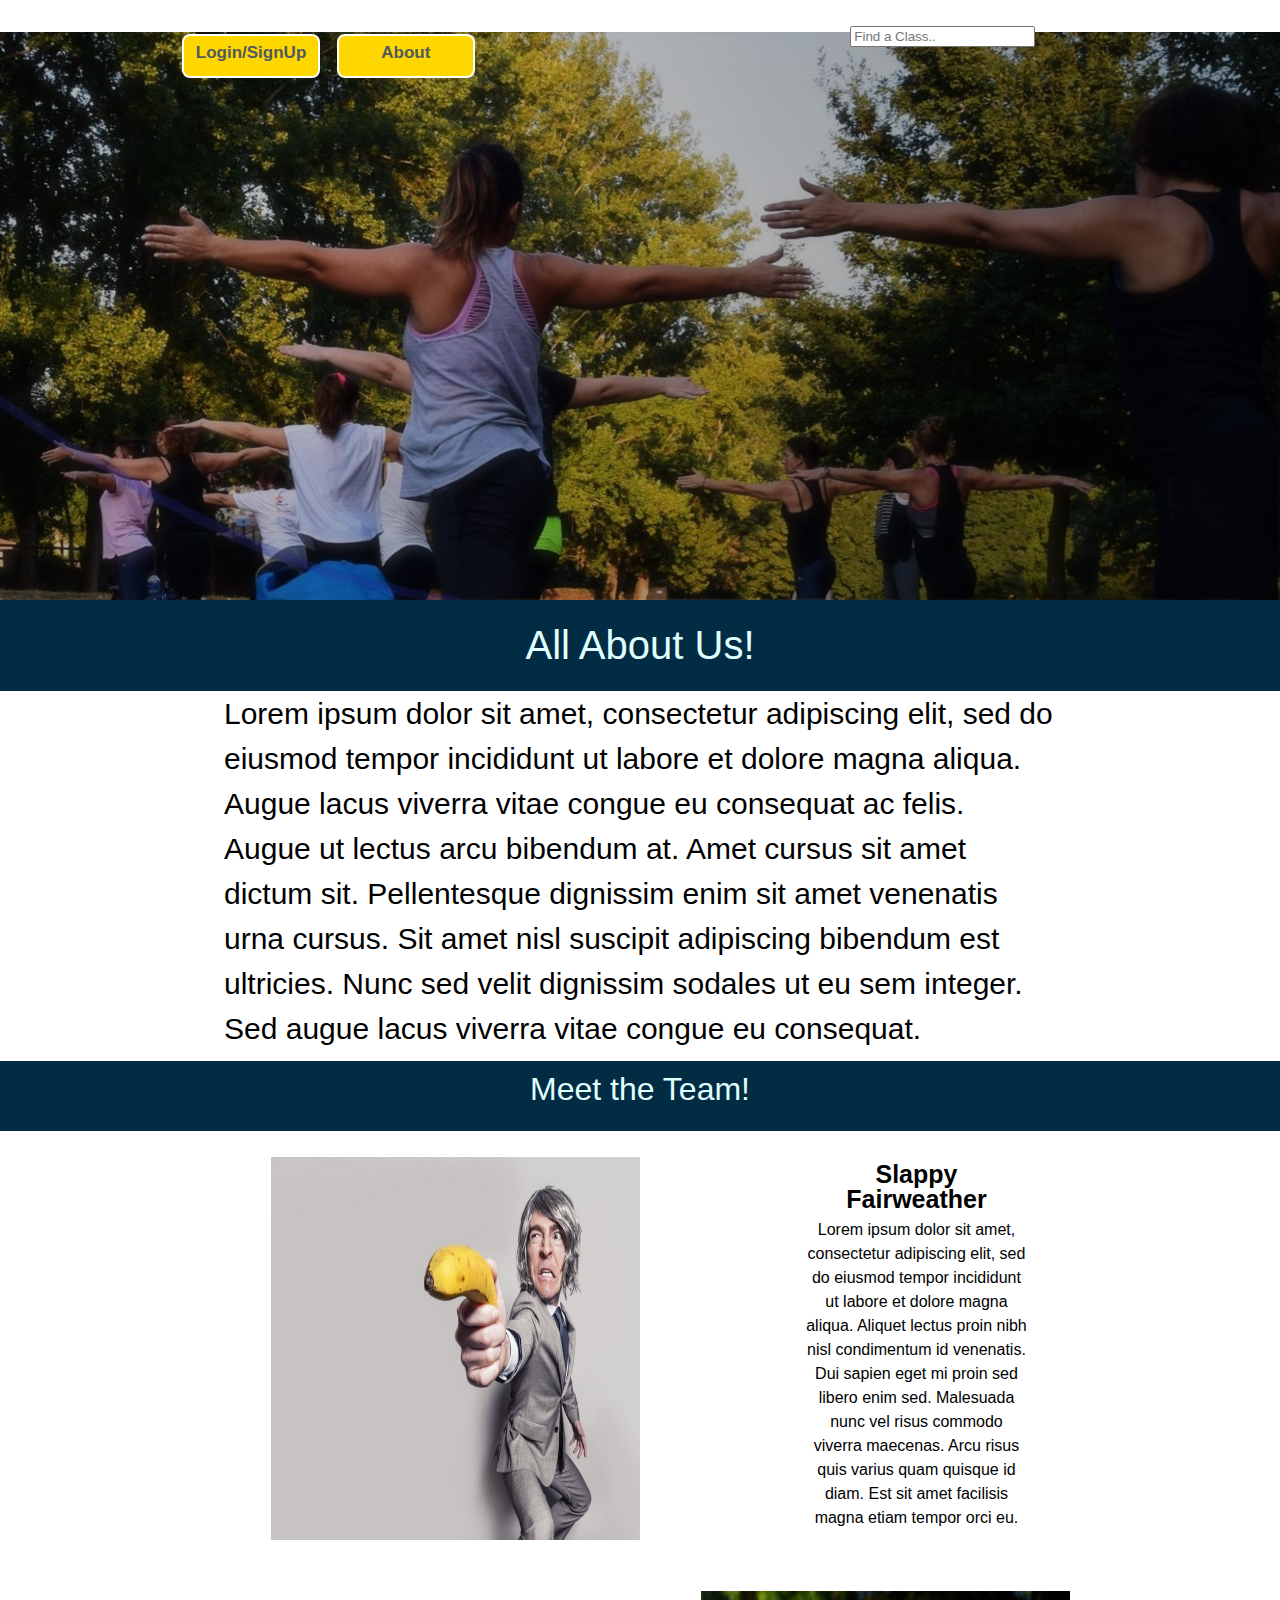
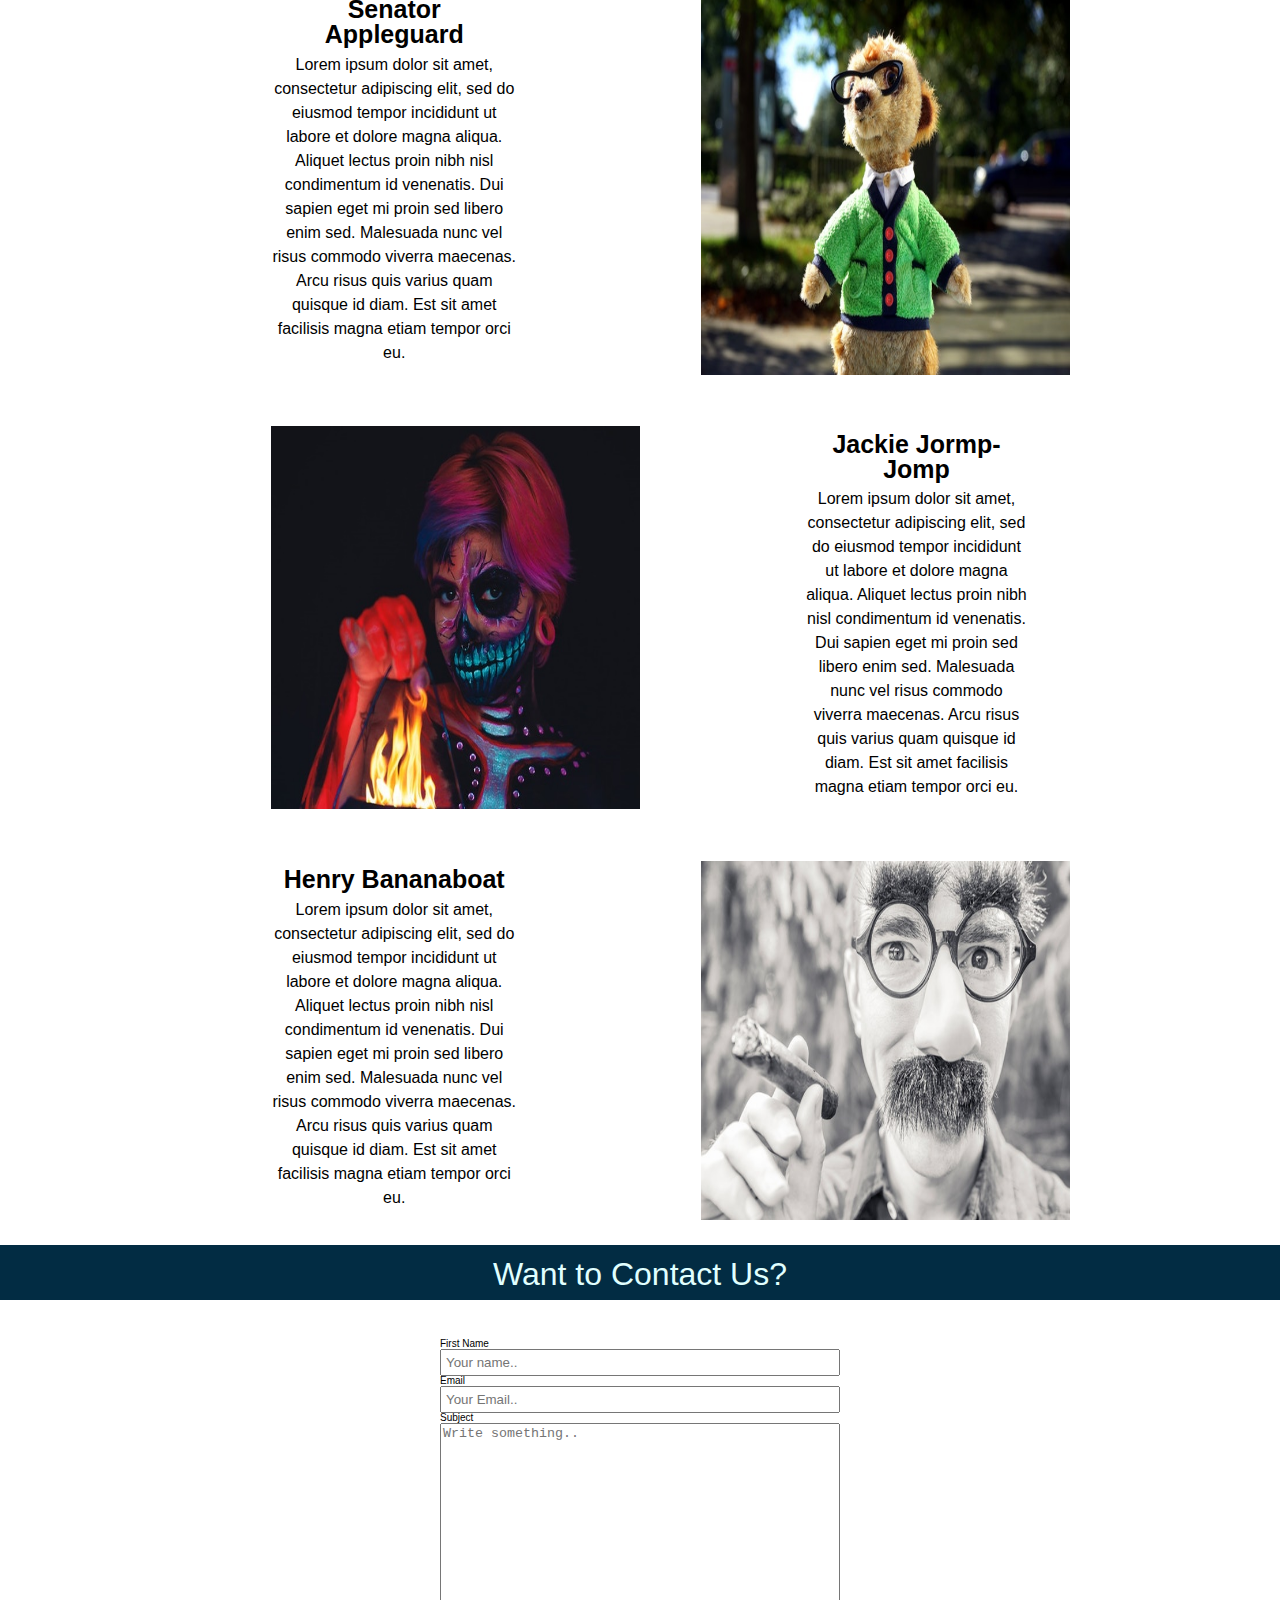
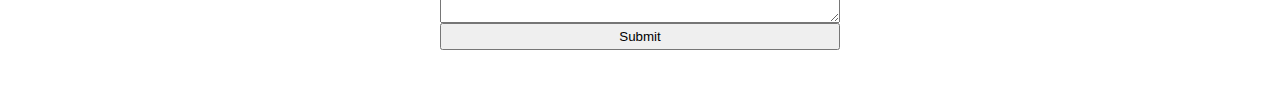
==== About.html @ 6caebe94 "forgot file lol" ====
<!doctype html>

<html lang="en">
<head>
  <meta name="viewport" content="width=device-width, initial-scale=1">
  <meta charset="utf-8">

  <title>Welcome to Fitness Anywhere!</title>

  <link href="https://fonts.googleapis.com/css?family=Heebo&display=swap" rel="stylesheet">
  <link href="css/index.css" rel="stylesheet">

  <!--[if lt IE 9]>
    <script src="https://cdnjs.cloudflare.com/ajax/libs/html5shiv/3.7.3/html5shiv.js"></script>
  <![endif]-->
</head>


<header class="aboutHeader">
	
	<nav class="navigation">
	  <a class="navbtn" href=#>Login/SignUp</a>
	  <a class="navbtn"href="About.html">About</a>
	</nav>
	<div class="searchBar">
	<input type="text" placeholder="Find a Class..">
	</div>
</header>
<div class="title">
<h1>All About Us!</h1>
</div>

<body>
	<div class="aboutTheTeam">
<p>Lorem ipsum dolor sit amet, consectetur adipiscing elit, sed do eiusmod tempor incididunt ut labore et dolore magna aliqua. Augue lacus viverra vitae congue eu consequat ac felis. Augue ut lectus arcu bibendum at. Amet cursus sit amet dictum sit. Pellentesque dignissim enim sit amet venenatis urna cursus. Sit amet nisl suscipit adipiscing bibendum est ultricies. Nunc sed velit dignissim sodales ut eu sem integer. Sed augue lacus viverra vitae congue eu consequat.</p>
</div>

<div class="meetTheTeam">

	<h2>Meet the Team!</h2>

	<div class="personOne">
		<img src="img/action-adult-angry-37547.jpg">
		<div class="personDescription">
		<h3>Slappy Fairweather</h3>
		<p>Lorem ipsum dolor sit amet, consectetur adipiscing elit, sed do eiusmod tempor incididunt ut labore et dolore magna aliqua. Aliquet lectus proin nibh nisl condimentum id venenatis. Dui sapien eget mi proin sed libero enim sed. Malesuada nunc vel risus commodo viverra maecenas. Arcu risus quis varius quam quisque id diam. Est sit amet facilisis magna etiam tempor orci eu.</p>
		</div>
	</div>

	<div class="personTwo">
			<img src="img/adorable-baby-blur-171183.jpg">
			<div class="personDescription">
			<h3>Senator Appleguard</h3>
			<p>Lorem ipsum dolor sit amet, consectetur adipiscing elit, sed do eiusmod tempor incididunt ut labore et dolore magna aliqua. Aliquet lectus proin nibh nisl condimentum id venenatis. Dui sapien eget mi proin sed libero enim sed. Malesuada nunc vel risus commodo viverra maecenas. Arcu risus quis varius quam quisque id diam. Est sit amet facilisis magna etiam tempor orci eu.</p>
			</div>
		</div>

	<div class="personOne">
				<img src="img/art-artistic-artistic-make-up-3042181.jpg">
				<div class="personDescription">
				<h3>Jackie Jormp-Jomp</h3>
				<p>Lorem ipsum dolor sit amet, consectetur adipiscing elit, sed do eiusmod tempor incididunt ut labore et dolore magna aliqua. Aliquet lectus proin nibh nisl condimentum id venenatis. Dui sapien eget mi proin sed libero enim sed. Malesuada nunc vel risus commodo viverra maecenas. Arcu risus quis varius quam quisque id diam. Est sit amet facilisis magna etiam tempor orci eu.</p>
				</div>
		</div>

		<div class="personTwo">
				<img src="img/adult-black-and-white-cigar-543.jpg">
				<div class="personDescription">
				<h3>Henry Bananaboat</h3>
				<p>Lorem ipsum dolor sit amet, consectetur adipiscing elit, sed do eiusmod tempor incididunt ut labore et dolore magna aliqua. Aliquet lectus proin nibh nisl condimentum id venenatis. Dui sapien eget mi proin sed libero enim sed. Malesuada nunc vel risus commodo viverra maecenas. Arcu risus quis varius quam quisque id diam. Est sit amet facilisis magna etiam tempor orci eu.</p>
				</div>
			</div>



	</div>

	<div class="contactUs">
		<h2>Want to Contact Us?</h2>

		<div class="contactForm">
		<form action="action_page.php">

			<div class="contform">
				<label for="name">First Name</label>
				<input type="text" id="fname" name="name" placeholder="Your name..">
			
				<label for="email">Email</label>
				<input type="text" id="email" name="email" placeholder="Your Email..">
			
				
				<label for="subject">Subject</label>
				<textarea id="subject" name="subject" placeholder="Write something.." style="height:200px"></textarea>
			
				<input type="submit" value="Submit">
			</div>
			  </form>
	</div>
	
</div>
	


</body>
---- css/index.css ----
/* http://meyerweb.com/eric/tools/css/reset/ 
   v2.0 | 20110126
   License: none (public domain)
*/
html,
body,
div,
span,
applet,
object,
iframe,
h1,
h2,
h3,
h4,
h5,
h6,
p,
blockquote,
pre,
a,
abbr,
acronym,
address,
big,
cite,
code,
del,
dfn,
em,
img,
ins,
kbd,
q,
s,
samp,
small,
strike,
strong,
sub,
sup,
tt,
var,
b,
u,
i,
center,
dl,
dt,
dd,
ol,
ul,
li,
fieldset,
form,
label,
legend,
table,
caption,
tbody,
tfoot,
thead,
tr,
th,
td,
article,
aside,
canvas,
details,
embed,
figure,
figcaption,
footer,
header,
hgroup,
menu,
nav,
output,
ruby,
section,
summary,
time,
mark,
audio,
video {
  margin: 0;
  padding: 0;
  border: 0;
  font-size: 100%;
  font: inherit;
  vertical-align: baseline;
}
/* HTML5 display-role reset for older browsers */
article,
aside,
details,
figcaption,
figure,
footer,
header,
hgroup,
menu,
nav,
section {
  display: block;
}
body {
  line-height: 1;
}
ol,
ul {
  list-style: none;
}
blockquote,
q {
  quotes: none;
}
blockquote:before,
blockquote:after,
q:before,
q:after {
  content: '';
  content: none;
}
table {
  border-collapse: collapse;
  border-spacing: 0;
}
* {
  box-sizing: border-box;
}
html {
  font-size: 62.5%;
}
html,
body {
  font-family: 'Roboto', sans-serif;
}
h1,
h2,
h3,
h4,
h5 {
  background: #022c43;
  font-family: 'Source Sans Pro', sans-serif;
  padding: 1%;
  color: lightcyan;
}
h1 {
  font-size: 4rem;
}
h2 {
  font-size: 3.2rem;
  padding-bottom: 10px;
}
h4 {
  font-size: 2.5rem;
  padding-bottom: 10px;
}
p {
  line-height: 1.5;
  font-size: 1.6rem;
  padding-bottom: 10px;
}
img {
  max-width: 100%;
  height: auto;
}
.container {
  max-width: 800px;
  width: 100%;
  margin: 0 auto;
}
header {
  display: flex;
  padding: 2%;
  justify-content: space-around;
  background: url('../img/active-activity-adult-1472887\ \(1\).jpg') 100% 100% no-repeat;
  height: 600px;
}
@media (max-width: 500px) {
  header {
    background: url('../img/mobile\ header.jpg') 100% 100% no-repeat;
    flex-direction: column-reverse;
    height: auto;
    width: 100%;
    align-items: center;
  }
}
header .navigation {
  display: flex;
  justify-content: center;
}
@media (max-width: 500px) {
  header .navigation {
    flex-direction: column;
  }
}
header .navigation a {
  text-decoration: none;
  color: #d1eecc;
  padding: 11%;
  font-weight: bold;
  margin: 5%;
  background: black;
  height: 8%;
  width: 100%;
  border-radius: 10px;
}
header .navigation .navbtn {
  background: #ffd700;
  border: none;
  border-radius: 8px;
  padding: 5% 40%;
  color: #4f5a5f;
  font-weight: bold;
  font-size: 1.7rem;
  width: 70%;
  displaY: flex;
  justify-content: center;
  border: 2px solid white;
}
@media (max-width: 500px) {
  header .navigation .navbtn {
    width: 50%;
    font-size: 2rem;
    padding: 5% 50%;
  }
}
header img {
  width: 60%;
}
.title {
  display: flex;
  justify-content: center;
  padding: 1%;
  background: #022c43;
}
.title h1 {
  display: flex;
  padding: 1%;
  font-size: 4rem;
  width: 50%;
  justify-content: center;
}
@media (max-width: 500px) {
  .title h1 {
    width: 100%;
    text-align: center;
  }
}
.footer {
  width: 100%;
  border-top: 2px dashed silver;
  background: #FFEBCD;
}
.footer p {
  text-align: center;
  color: #212529;
  font-size: 1.6rem;
  padding: 20px;
}
.aboutUs {
  display: flex;
  background: #f2eee5;
}
@media (max-width: 500px) {
  .aboutUs {
    display: flex;
    flex-direction: column;
  }
}
.aboutUs .workoutClass {
  display: flex;
  justify-content: center;
  margin-left: 5%;
}
.aboutUs .workoutClass img {
  width: 50%;
  height: auto;
  border-top: dashed 2px lightgray;
}
@media (max-width: 500px) {
  .aboutUs .workoutClass img {
    width: 100%;
  }
}
.aboutUs .welcomePgraph {
  display: flex;
  flex-direction: column;
  justify-content: center;
}
@media (max-width: 500px) {
  .aboutUs .welcomePgraph {
    align-items: center;
  }
}
.aboutUs .welcomePgraph p {
  width: 62%;
  border-bottom: dashed 2px lightgray;
}
.aboutUs .welcomePgraph h2 {
  padding-top: 2%;
  width: 61%;
  border-radius: 2px;
}
@media (max-width: 500px) {
  .aboutUs .welcomePgraph h2 {
    width: 100%;
  }
}
.content-pick {
  padding-top: 30px;
  display: flex;
  justify-content: space-around;
}
@media (max-width: 500px) {
  .content-pick {
    display: flex;
    flex-direction: column;
    align-items: center;
  }
}
.content-pick .classType {
  width: 25%;
  margin-bottom: 30px;
}
@media (max-width: 500px) {
  .content-pick .classType {
    width: 62%;
  }
}
.content-pick .classType h4 {
  display: flex;
  justify-content: center;
  border-radius: 12px;
}
@media (max-width: 500px) {
  .content-pick .classType h4 {
    font-size: 2rem;
    font-weight: bold;
  }
}
.content-pick .classType p {
  display: flex;
  justify-content: center;
}
@media (max-width: 500px) {
  .content-pick .classType p {
    font-size: 1.2rem;
  }
}
.content-pick .classType .btn {
  display: flex;
  justify-content: center;
  align-items: center;
  background-color: #ecf4f3;
  margin: 0 10px 20px;
  cursor: pointer;
  width: 180px;
  height: 45px;
  font-size: 2rem;
  border-radius: 10px;
  color: #0c093c;
}
.content-pick .classType .btn:hover {
  background-color: #0c093c;
  color: #ecf4f3;
}
@media (max-width: 500px) {
  .content-pick .classType .btn {
    display: flex;
    justify-content: center;
    align-items: center;
    background-color: #ecf4f3;
    margin: 0 10px 20px;
    cursor: pointer;
    width: 300px;
    height: 45px;
    font-size: 2rem;
    border-radius: 10px;
    color: #0c093c;
  }
  .content-pick .classType .btn:hover {
    background-color: #0c093c;
    color: #ecf4f3;
  }
}
.container-home {
  width: 100%;
  background: lightgray;
}
.container-home h2 {
  display: flex;
  justify-content: center;
  height: 100px;
  font-size: 4rem;
}
@media (max-width: 500px) {
  .container-home h2 {
    font-size: 3rem;
    text-align: center;
    height: 75px;
  }
}
.hostingClass {
  font-size: 2rem;
}
.hostingClass .formUniversal {
  display: flex;
  justify-content: center;
}
.hostingClass .formUniversal .classForm1 {
  display: flex;
  flex-direction: column;
  padding: 3% 2%;
}
.hostingClass .formUniversal .classForm2 {
  display: flex;
  flex-direction: column;
  padding: 3% 2%;
}
.hostingClass input {
  width: 300px;
  margin: 2% 3%;
  height: 40px;
}
@media (max-width: 500px) {
  .hostingClass input {
    width: 200px;
  }
}
.hostingClass .row3 {
  display: flex;
  justify-content: center;
}
.hostingClass textarea {
  width: 500px;
}
@media (max-width: 500px) {
  .hostingClass textarea {
    width: 300px;
  }
}
.hostingClass .actions {
  display: flex;
  justify-content: center;
  padding: 1%;
  margin: 0% 2%;
}
.classSearch {
  margin-left: 4%;
}
.classSearch p {
  font-size: 3rem;
}
.classSearch .btn {
  text-decoration: none;
  background: #ffd700;
  border: none;
  border-radius: 8px;
  padding: 0.3%;
  color: #4f5a5f;
  font-weight: bold;
  font-size: 2rem;
  width: 15%;
  border: 2px solid white;
}
.aboutTheTeam {
  display: flex;
  justify-content: center;
}
.aboutTheTeam p {
  font-size: 3rem;
  width: 65%;
}
.meetTheTeam h2 {
  display: flex;
  justify-content: center;
  padding-bottom: 2%;
}
.meetTheTeam h3 {
  background: none;
  width: 40%;
  color: black;
  font-size: 2.5rem;
  font-weight: bold;
}
.meetTheTeam p {
  width: 40%;
}
.meetTheTeam .personOne {
  padding: 2%;
  display: flex;
}
.meetTheTeam .personOne img {
  width: 30%;
  margin-left: 20%;
}
.meetTheTeam .personOne .personDescription {
  display: flex;
  flex-direction: column;
  text-align: center;
  align-items: center;
  margin-right: 5%;
}
.meetTheTeam .personTwo {
  padding: 2%;
  display: flex;
  flex-direction: row-reverse;
}
.meetTheTeam .personTwo img {
  width: 30%;
  margin-right: 15%;
}
.meetTheTeam .personTwo .personDescription {
  display: flex;
  flex-direction: column;
  text-align: center;
  align-items: center;
  margin-left: 5%;
}
.contactUs h2 {
  display: flex;
  justify-content: center;
}
.contactUs .contactForm {
  display: flex;
  justify-content: center;
  padding: 3%;
}
.contactUs .contform {
  display: flex;
  flex-direction: column;
}
.contactUs .contform input {
  width: 400px;
  padding: 1%;
}
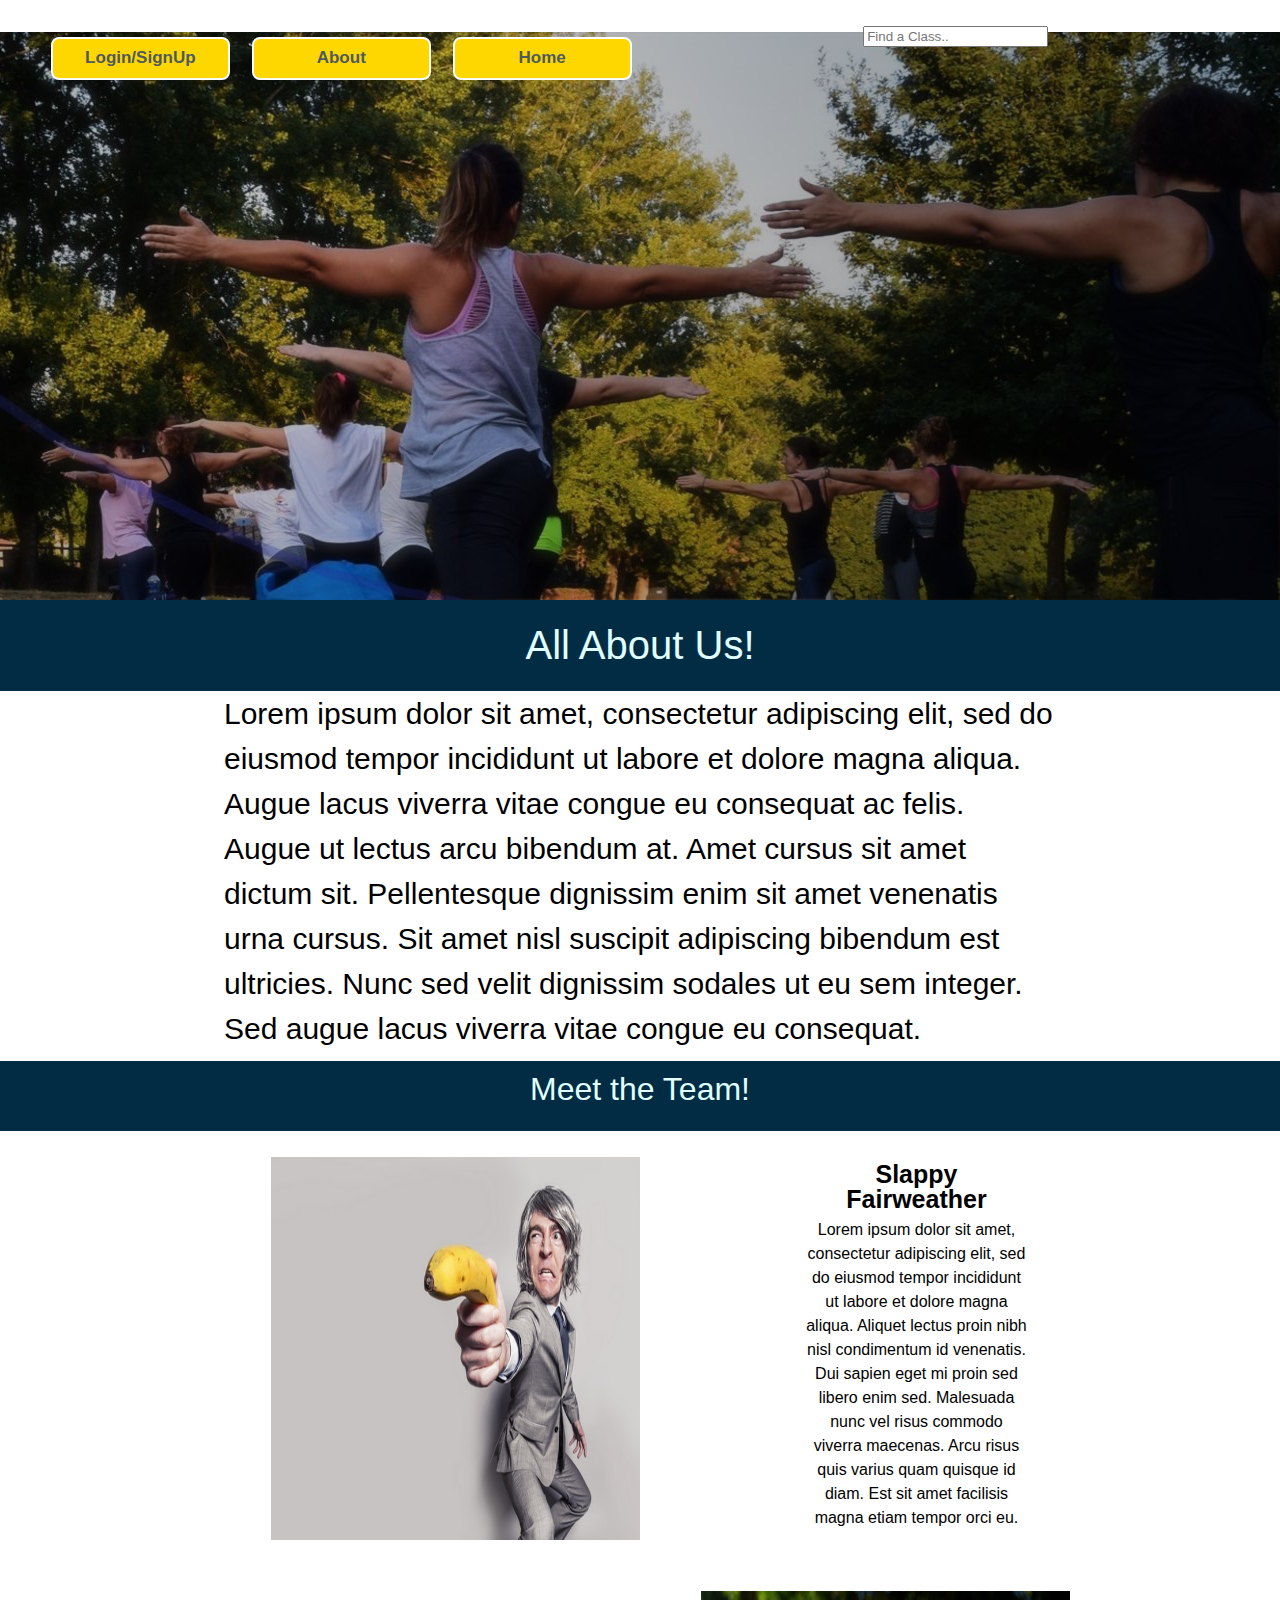
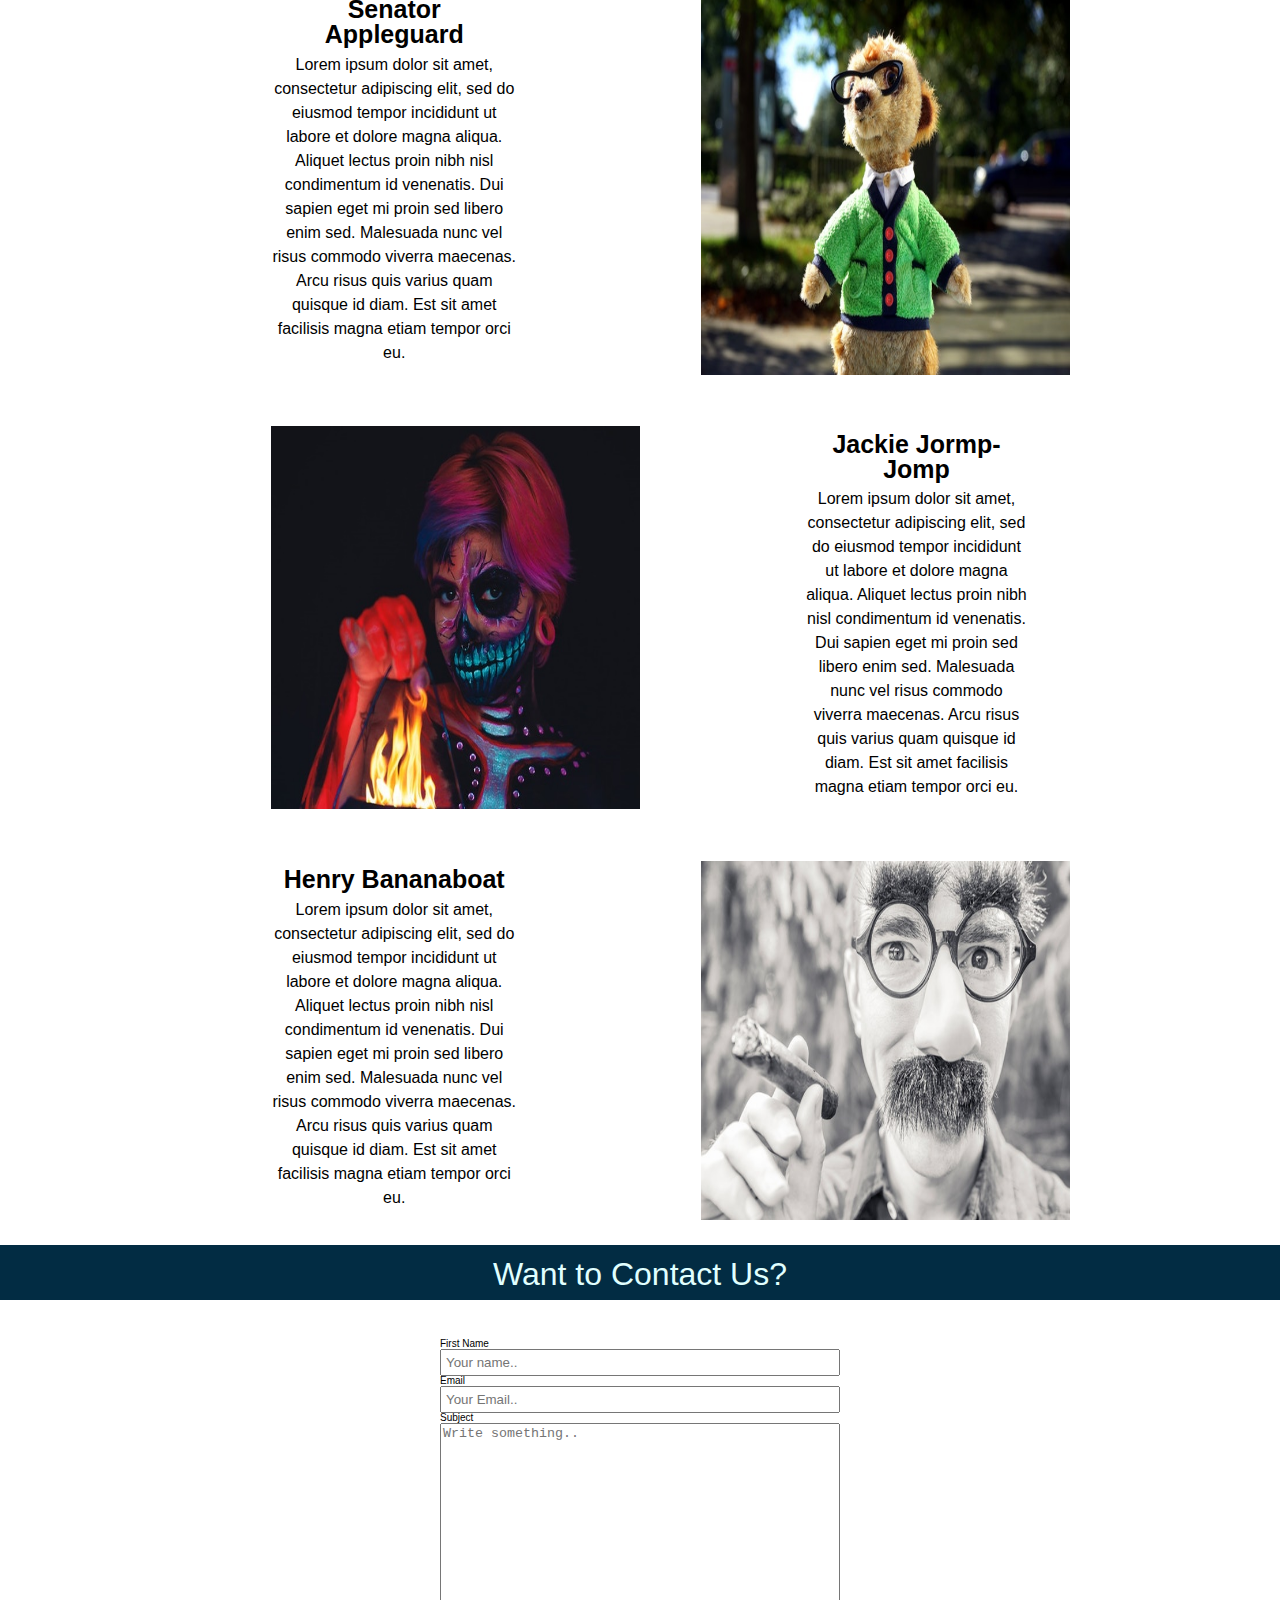
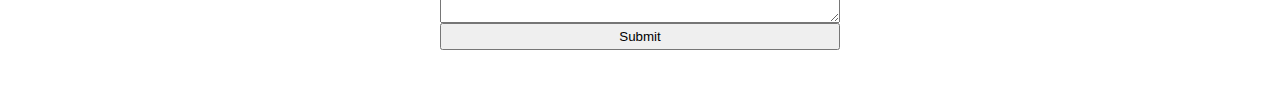
==== commit 3a9e9932: "added home button on about page" ====
--- a/About.html
+++ b/About.html
@@ -21,6 +21,7 @@
 	<nav class="navigation">
 	  <a class="navbtn" href=#>Login/SignUp</a>
 	  <a class="navbtn"href="About.html">About</a>
+	  <a class="navbtn"href="index.html">Home</a>
 	</nav>
 	<div class="searchBar">
 	<input type="text" placeholder="Find a Class..">
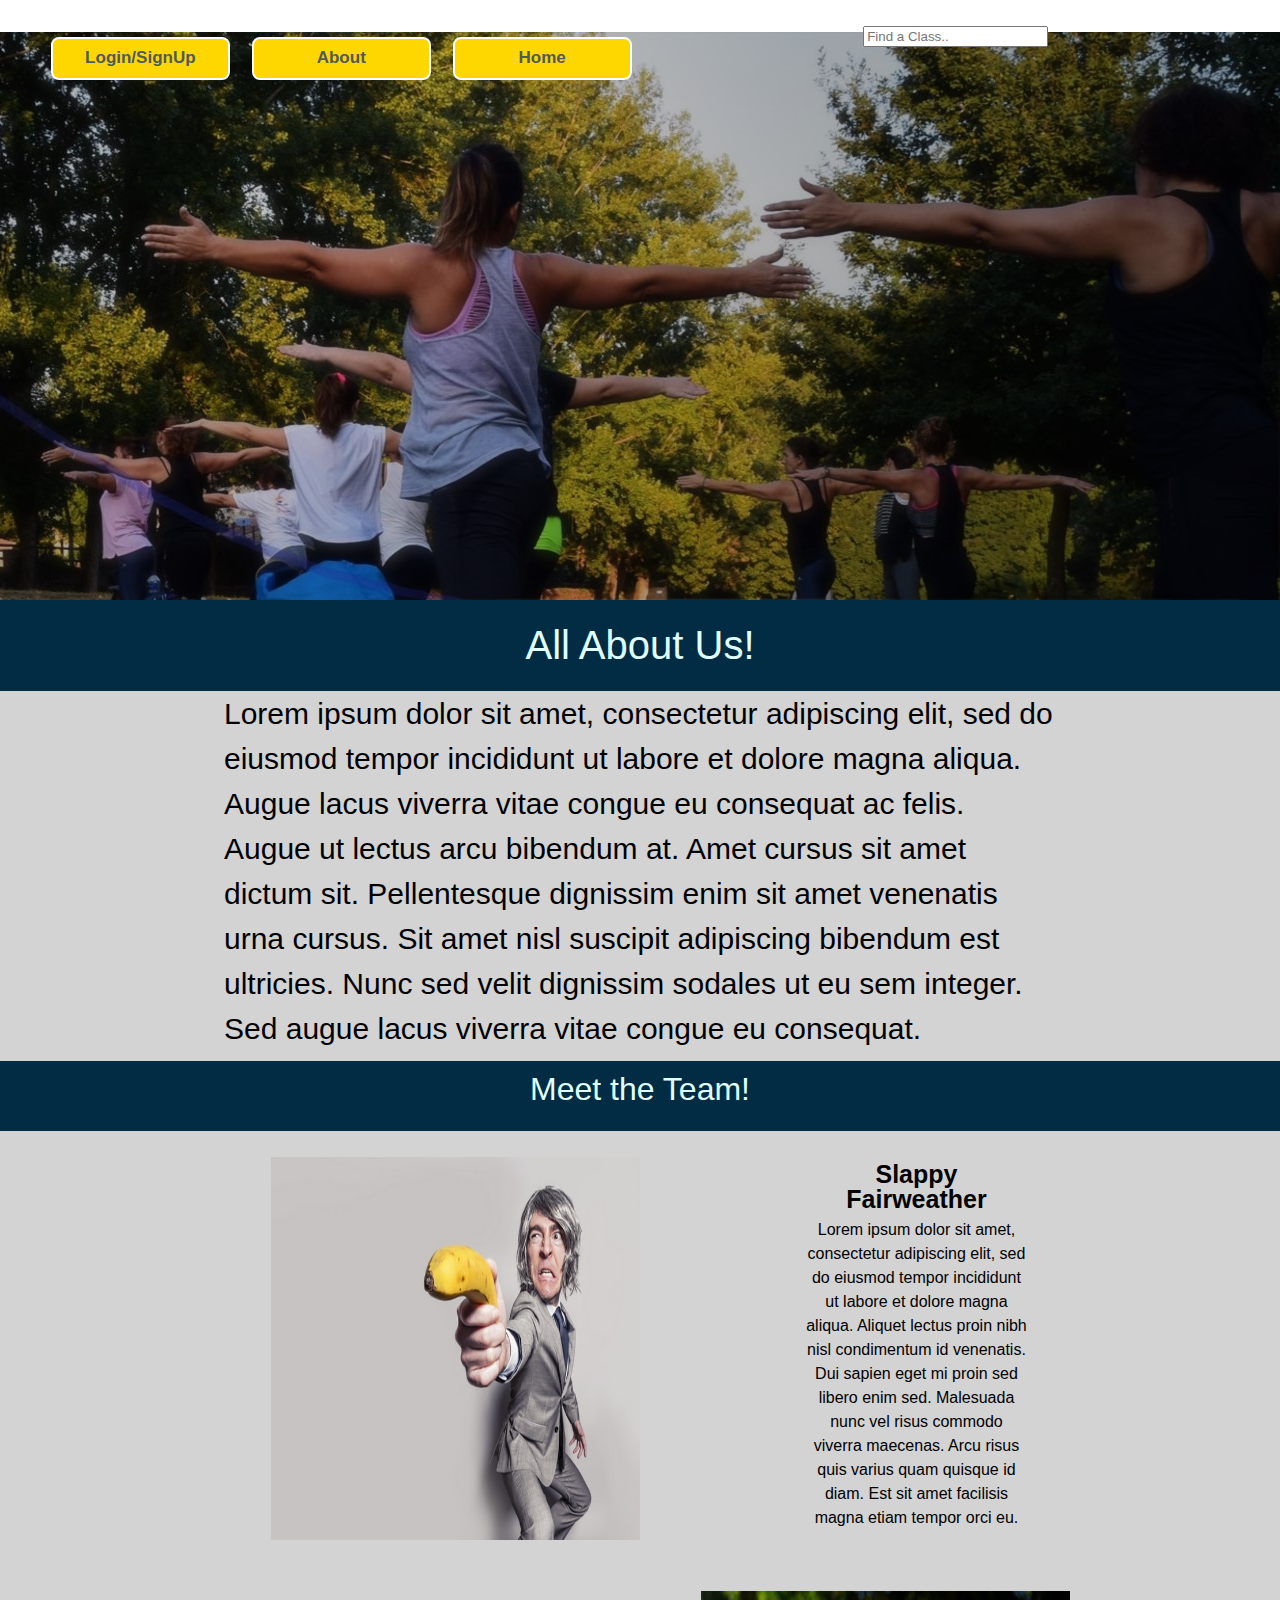
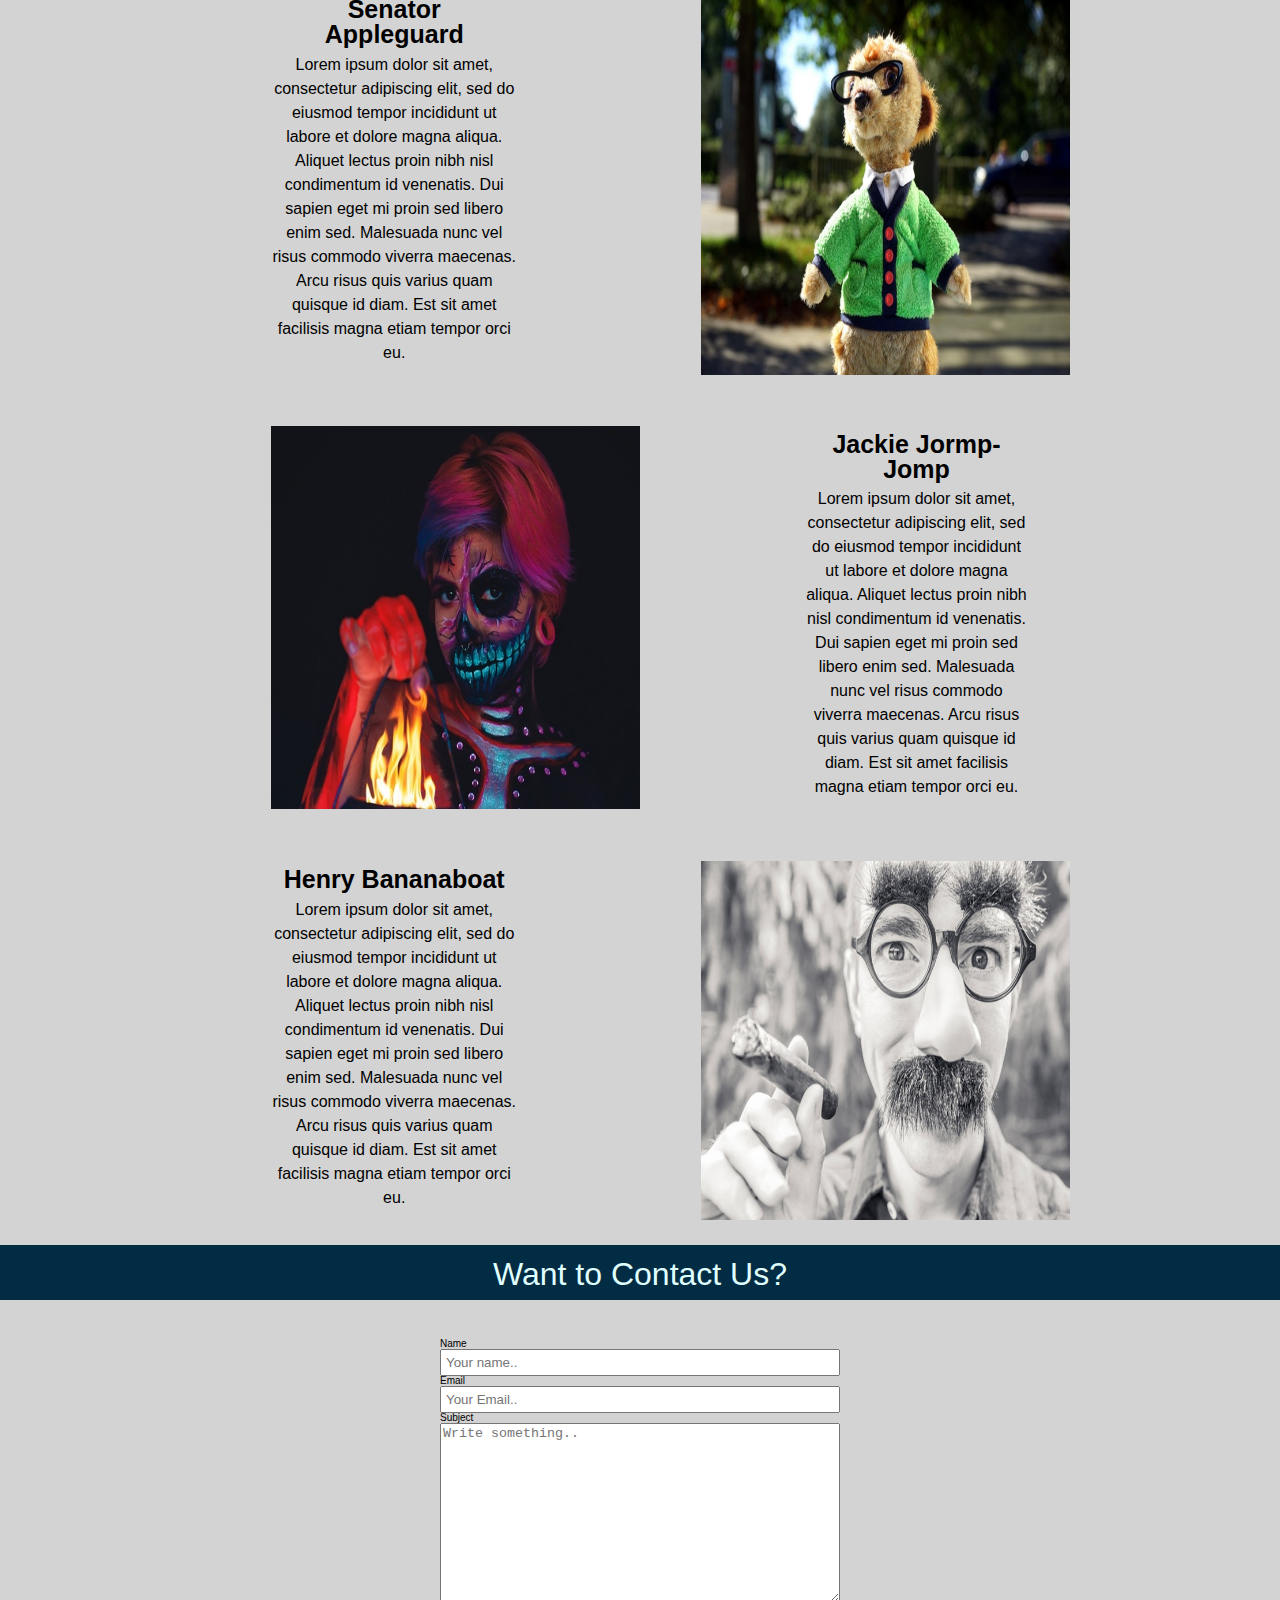
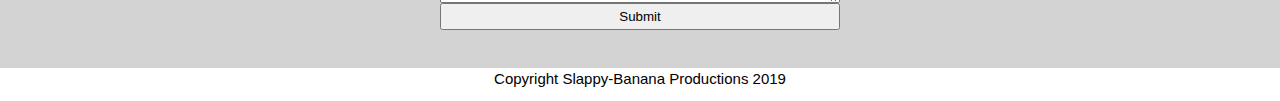
==== commit ad0ae925: "background on about, footer added" ====
--- a/About.html
+++ b/About.html
@@ -83,7 +83,7 @@
 		<form action="action_page.php">
 
 			<div class="contform">
-				<label for="name">First Name</label>
+				<label for="name">Name</label>
 				<input type="text" id="fname" name="name" placeholder="Your name..">
 			
 				<label for="email">Email</label>
@@ -91,7 +91,7 @@
 			
 				
 				<label for="subject">Subject</label>
-				<textarea id="subject" name="subject" placeholder="Write something.." style="height:200px"></textarea>
+				<textarea id="subject" name="subject" placeholder="Write something.." style="height:180px"></textarea>
 			
 				<input type="submit" value="Submit">
 			</div>
@@ -100,7 +100,10 @@
 	
 </div>
 	
-
+<footer>
+	<p>Copyright Slappy-Banana Productions 2019</p>
+</footer>
 
 </body>
 
+</html>--- a/css/index.css
+++ b/css/index.css
@@ -249,16 +249,12 @@
     text-align: center;
   }
 }
-.footer {
-  width: 100%;
-  border-top: 2px dashed silver;
-  background: #FFEBCD;
-}
-.footer p {
-  text-align: center;
-  color: #212529;
-  font-size: 1.6rem;
-  padding: 20px;
+footer {
+  display: flex;
+  justify-content: center;
+}
+footer p {
+  font-size: 1.5rem;
 }
 .aboutUs {
   display: flex;
@@ -469,10 +465,19 @@
 .aboutTheTeam {
   display: flex;
   justify-content: center;
+  background: lightgray;
 }
 .aboutTheTeam p {
   font-size: 3rem;
   width: 65%;
+}
+@media (max-width: 500px) {
+  .aboutTheTeam p {
+    font-size: 2rem;
+  }
+}
+.meetTheTeam {
+  background: lightgray;
 }
 .meetTheTeam h2 {
   display: flex;
@@ -489,13 +494,30 @@
 .meetTheTeam p {
   width: 40%;
 }
+@media (max-width: 500px) {
+  .meetTheTeam p {
+    width: 100%;
+  }
+}
 .meetTheTeam .personOne {
   padding: 2%;
   display: flex;
+}
+@media (max-width: 500px) {
+  .meetTheTeam .personOne {
+    display: flex;
+    flex-direction: column;
+  }
 }
 .meetTheTeam .personOne img {
   width: 30%;
   margin-left: 20%;
+}
+@media (max-width: 500px) {
+  .meetTheTeam .personOne img {
+    width: 100%;
+    margin: 0%;
+  }
 }
 .meetTheTeam .personOne .personDescription {
   display: flex;
@@ -509,9 +531,20 @@
   display: flex;
   flex-direction: row-reverse;
 }
+@media (max-width: 500px) {
+  .meetTheTeam .personTwo {
+    display: flex;
+    flex-direction: column;
+  }
+}
 .meetTheTeam .personTwo img {
   width: 30%;
   margin-right: 15%;
+}
+@media (max-width: 500px) {
+  .meetTheTeam .personTwo img {
+    width: 100%;
+  }
 }
 .meetTheTeam .personTwo .personDescription {
   display: flex;
@@ -520,6 +553,9 @@
   align-items: center;
   margin-left: 5%;
 }
+.contactUs {
+  background: lightgray;
+}
 .contactUs h2 {
   display: flex;
   justify-content: center;
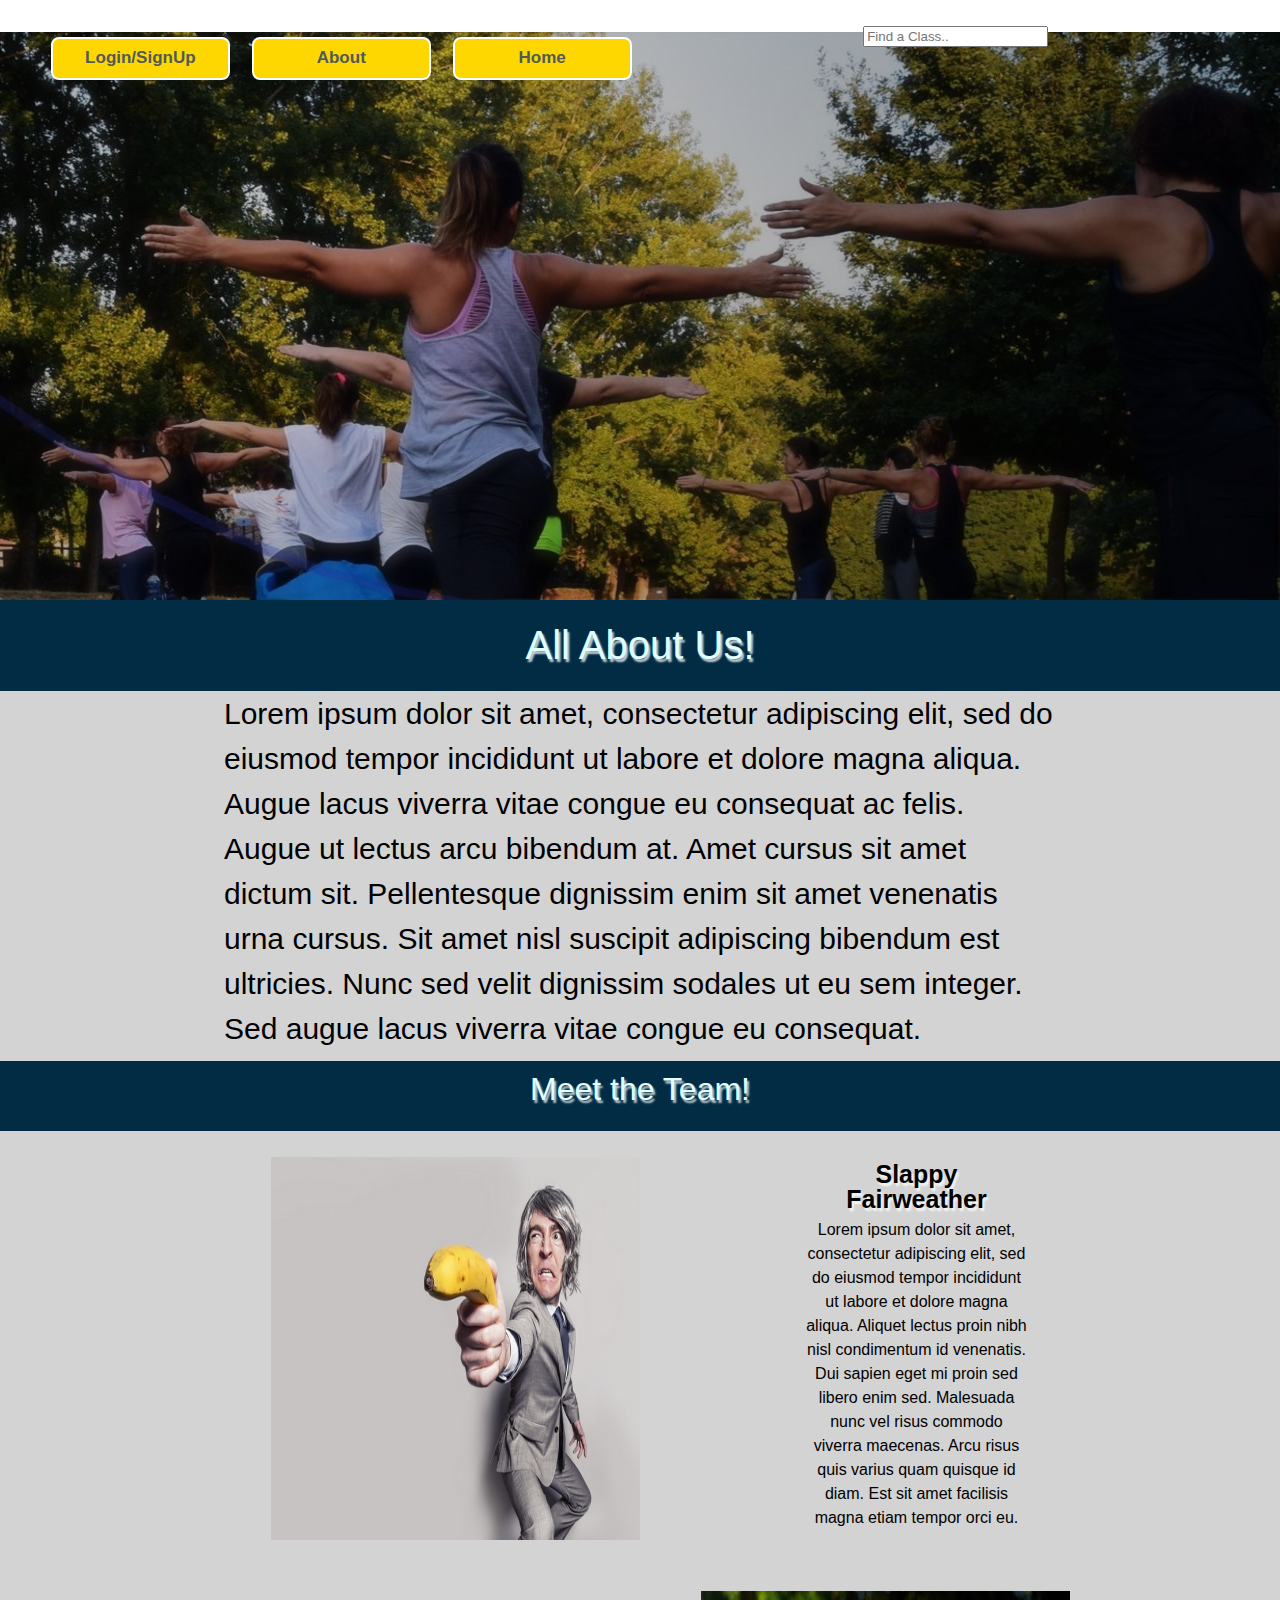
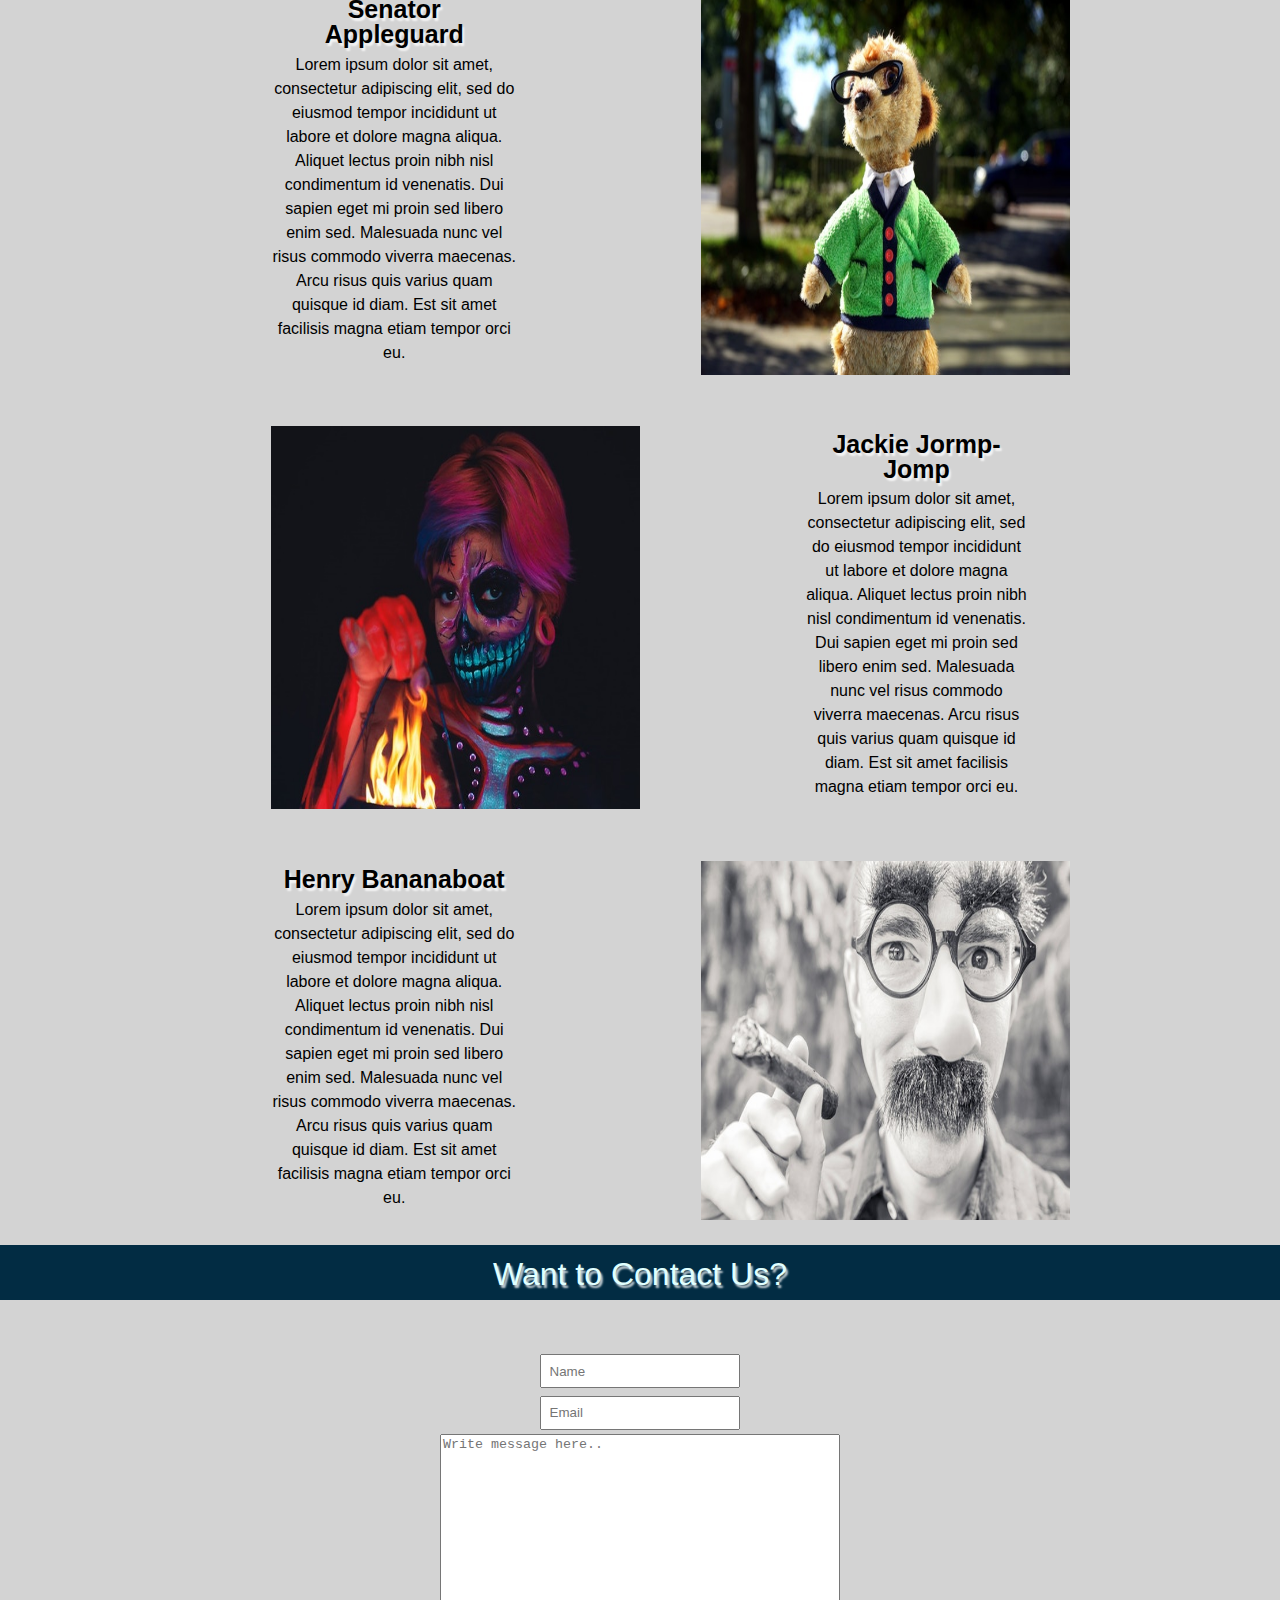
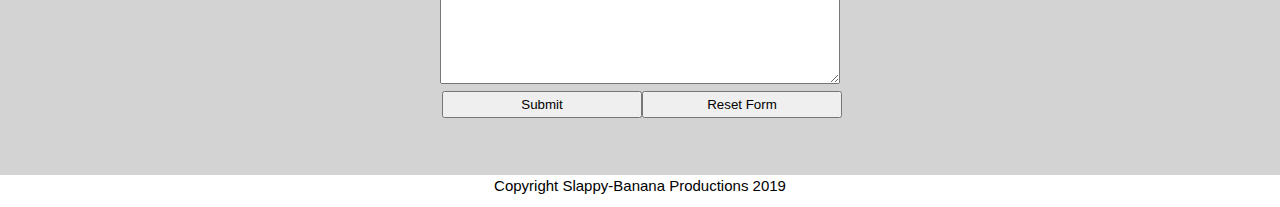
==== commit c01501fa: "header styling about contact form updated" ====
--- a/About.html
+++ b/About.html
@@ -80,22 +80,21 @@
 		<h2>Want to Contact Us?</h2>
 
 		<div class="contactForm">
-		<form action="action_page.php">
+		
+			<form method="post" action="#">
 
-			<div class="contform">
-				<label for="name">Name</label>
-				<input type="text" id="fname" name="name" placeholder="Your name..">
-			
-				<label for="email">Email</label>
-				<input type="text" id="email" name="email" placeholder="Your Email..">
-			
-				
-				<label for="subject">Subject</label>
-				<textarea id="subject" name="subject" placeholder="Write something.." style="height:180px"></textarea>
-			
-				<input type="submit" value="Submit">
+			 
+				  <div class="contactForm">
+					<input type="text" name="name" id="name" placeholder="Name" />
+					<input type="text" name="email" id="email" placeholder="Email" />
+				  
+				  <div class="row3"><textarea name="details" id="details" placeholder="Write message here.." rows="8" ></textarea></div>
+            <ul class="actions">
+              <li><input type="submit" class="primary" value="Submit" /></li>
+              <li><input type="reset" value="Reset Form" /></li>
+			</ul>
 			</div>
-			  </form>
+            </form>
 	</div>
 	
 </div>
--- a/css/index.css
+++ b/css/index.css
@@ -141,10 +141,11 @@
 h3,
 h4,
 h5 {
-  background: #022c43;
+  background: #022C43;
   font-family: 'Source Sans Pro', sans-serif;
   padding: 1%;
-  color: lightcyan;
+  text-shadow: 2px 3px 2px rgba(255, 255, 255, 0.78);
+  color: #E0FFFF;
 }
 h1 {
   font-size: 4rem;
@@ -258,7 +259,7 @@
 }
 .aboutUs {
   display: flex;
-  background: #f2eee5;
+  background: lightgray;
 }
 @media (max-width: 500px) {
   .aboutUs {
@@ -298,7 +299,7 @@
 .aboutUs .welcomePgraph h2 {
   padding-top: 2%;
   width: 61%;
-  border-radius: 2px;
+  border-radius: 0px 25px 0px 25px;
 }
 @media (max-width: 500px) {
   .aboutUs .welcomePgraph h2 {
@@ -329,7 +330,7 @@
 .content-pick .classType h4 {
   display: flex;
   justify-content: center;
-  border-radius: 12px;
+  border-radius: 0px 25px 0px 25px;
 }
 @media (max-width: 500px) {
   .content-pick .classType h4 {
@@ -556,20 +557,26 @@
 .contactUs {
   background: lightgray;
 }
+.contactUs input {
+  width: 200px;
+  padding: 2%;
+  margin: 1%;
+}
+.contactUs textarea {
+  width: 400px;
+  height: 250px;
+}
+.contactUs .actions {
+  display: flex;
+  padding: 1%;
+}
 .contactUs h2 {
   display: flex;
   justify-content: center;
 }
 .contactUs .contactForm {
   display: flex;
-  justify-content: center;
+  flex-direction: column;
+  align-items: center;
   padding: 3%;
 }
-.contactUs .contform {
-  display: flex;
-  flex-direction: column;
-}
-.contactUs .contform input {
-  width: 400px;
-  padding: 1%;
-}
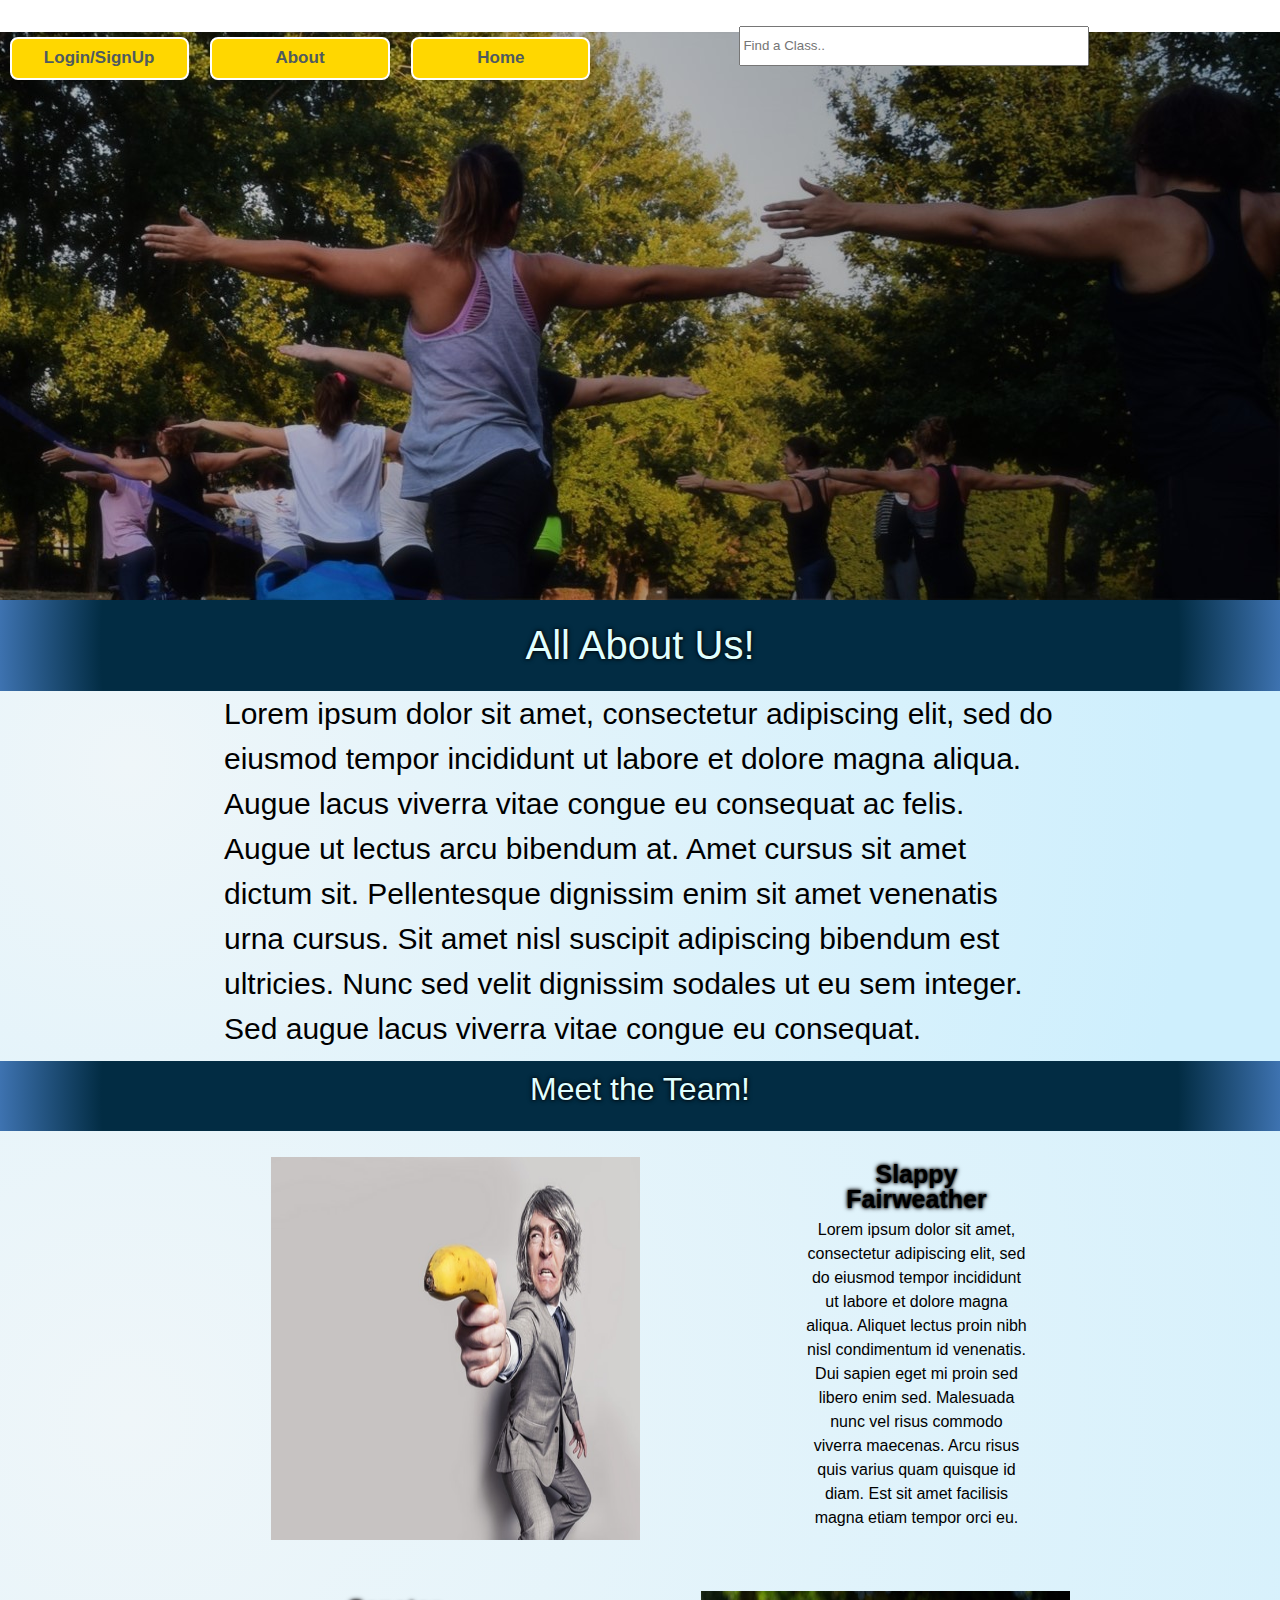
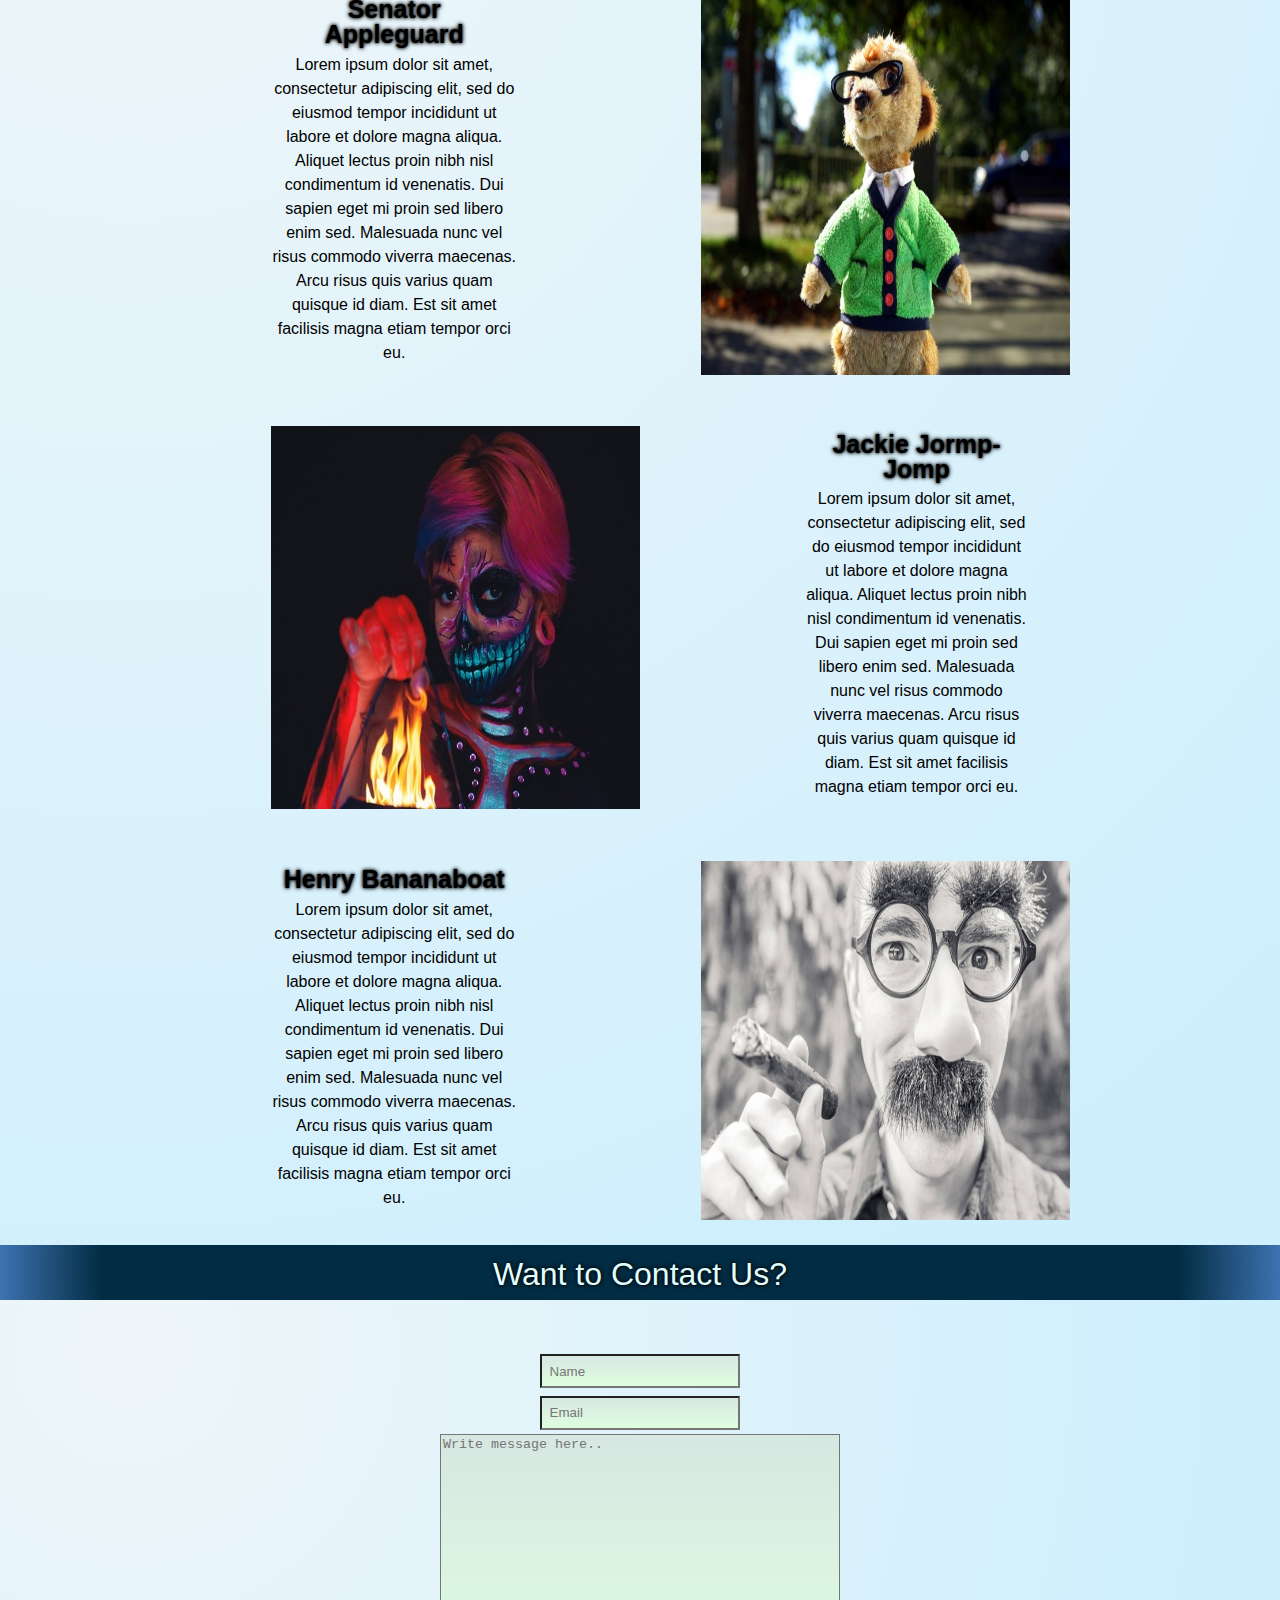
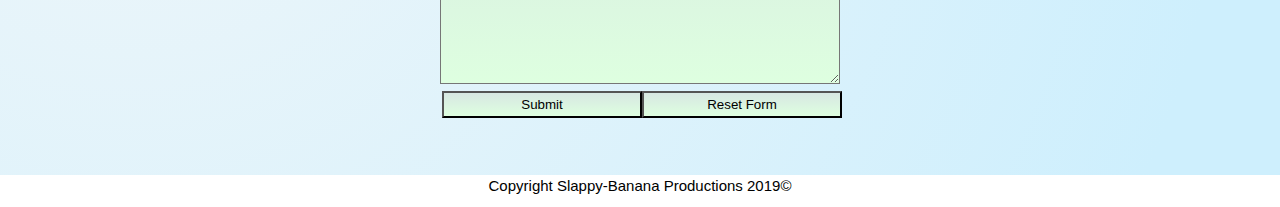
==== commit 601a09ba: "style tweak" ====
--- a/About.html
+++ b/About.html
@@ -88,7 +88,11 @@
 					<input type="text" name="name" id="name" placeholder="Name" />
 					<input type="text" name="email" id="email" placeholder="Email" />
 				  
-				  <div class="row3"><textarea name="details" id="details" placeholder="Write message here.." rows="8" ></textarea></div>
+				  <div class="row3"><textarea name="details" id="details" style="background-color: #deffe0;
+					background-image: linear-gradient(0deg, #deffe0 0%, #d7e7e2 100%);
+					
+					
+					" placeholder="Write message here.." rows="8" ></textarea></div>
             <ul class="actions">
               <li><input type="submit" class="primary" value="Submit" /></li>
               <li><input type="reset" value="Reset Form" /></li>
@@ -100,7 +104,7 @@
 </div>
 	
 <footer>
-	<p>Copyright Slappy-Banana Productions 2019</p>
+	<p>Copyright Slappy-Banana Productions 2019©</p>
 </footer>
 
 </body>
--- a/css/index.css
+++ b/css/index.css
@@ -142,10 +142,12 @@
 h4,
 h5 {
   background: #022C43;
+  background: radial-gradient(circle, #022c43 84%, #3e73b1 100%);
   font-family: 'Source Sans Pro', sans-serif;
   padding: 1%;
   text-shadow: 2px 3px 2px rgba(255, 255, 255, 0.78);
   color: #E0FFFF;
+  text-shadow: 0 0 3px #020101, 0 0 5px #0a0a0e;
 }
 h1 {
   font-size: 4rem;
@@ -186,6 +188,15 @@
     height: auto;
     width: 100%;
     align-items: center;
+  }
+}
+header .searchBar input {
+  width: 350px;
+  height: 40px;
+}
+@media (max-width: 500px) {
+  header .searchBar input {
+    width: 275px;
   }
 }
 header .navigation {
@@ -221,6 +232,10 @@
   justify-content: center;
   border: 2px solid white;
 }
+header .navigation .navbtn:hover {
+  background-color: #4f5a5f;
+  color: #ffd700;
+}
 @media (max-width: 500px) {
   header .navigation .navbtn {
     width: 50%;
@@ -236,6 +251,7 @@
   justify-content: center;
   padding: 1%;
   background: #022c43;
+  background: radial-gradient(circle, #022c43 84%, #3e73b1 100%);
 }
 .title h1 {
   display: flex;
@@ -243,6 +259,7 @@
   font-size: 4rem;
   width: 50%;
   justify-content: center;
+  background: none;
 }
 @media (max-width: 500px) {
   .title h1 {
@@ -259,7 +276,7 @@
 }
 .aboutUs {
   display: flex;
-  background: lightgray;
+  background-image: radial-gradient(circle farthest-corner at 10% 20%, #eff6f9 0%, #ceeffd 90%);
 }
 @media (max-width: 500px) {
   .aboutUs {
@@ -385,7 +402,7 @@
 }
 .container-home {
   width: 100%;
-  background: lightgray;
+  background-image: radial-gradient(circle farthest-corner at 10% 20%, #eff6f9 0%, #ceeffd 90%);
 }
 .container-home h2 {
   display: flex;
@@ -463,10 +480,14 @@
   width: 15%;
   border: 2px solid white;
 }
+.classSearch .btn:hover {
+  background-color: #4f5a5f;
+  color: #ffd700;
+}
 .aboutTheTeam {
   display: flex;
   justify-content: center;
-  background: lightgray;
+  background-image: radial-gradient(circle farthest-corner at 10% 20%, #eff6f9 0%, #ceeffd 90%);
 }
 .aboutTheTeam p {
   font-size: 3rem;
@@ -478,7 +499,7 @@
   }
 }
 .meetTheTeam {
-  background: lightgray;
+  background-image: radial-gradient(circle farthest-corner at 10% 20%, #eff6f9 0%, #ceeffd 90%);
 }
 .meetTheTeam h2 {
   display: flex;
@@ -555,12 +576,14 @@
   margin-left: 5%;
 }
 .contactUs {
-  background: lightgray;
+  background-image: radial-gradient(circle farthest-corner at 10% 20%, #eff6f9 0%, #ceeffd 90%);
 }
 .contactUs input {
   width: 200px;
   padding: 2%;
   margin: 1%;
+  background-color: #deffe0;
+  background-image: linear-gradient(0deg, #deffe0 0%, #d7e7e2 100%);
 }
 .contactUs textarea {
   width: 400px;
